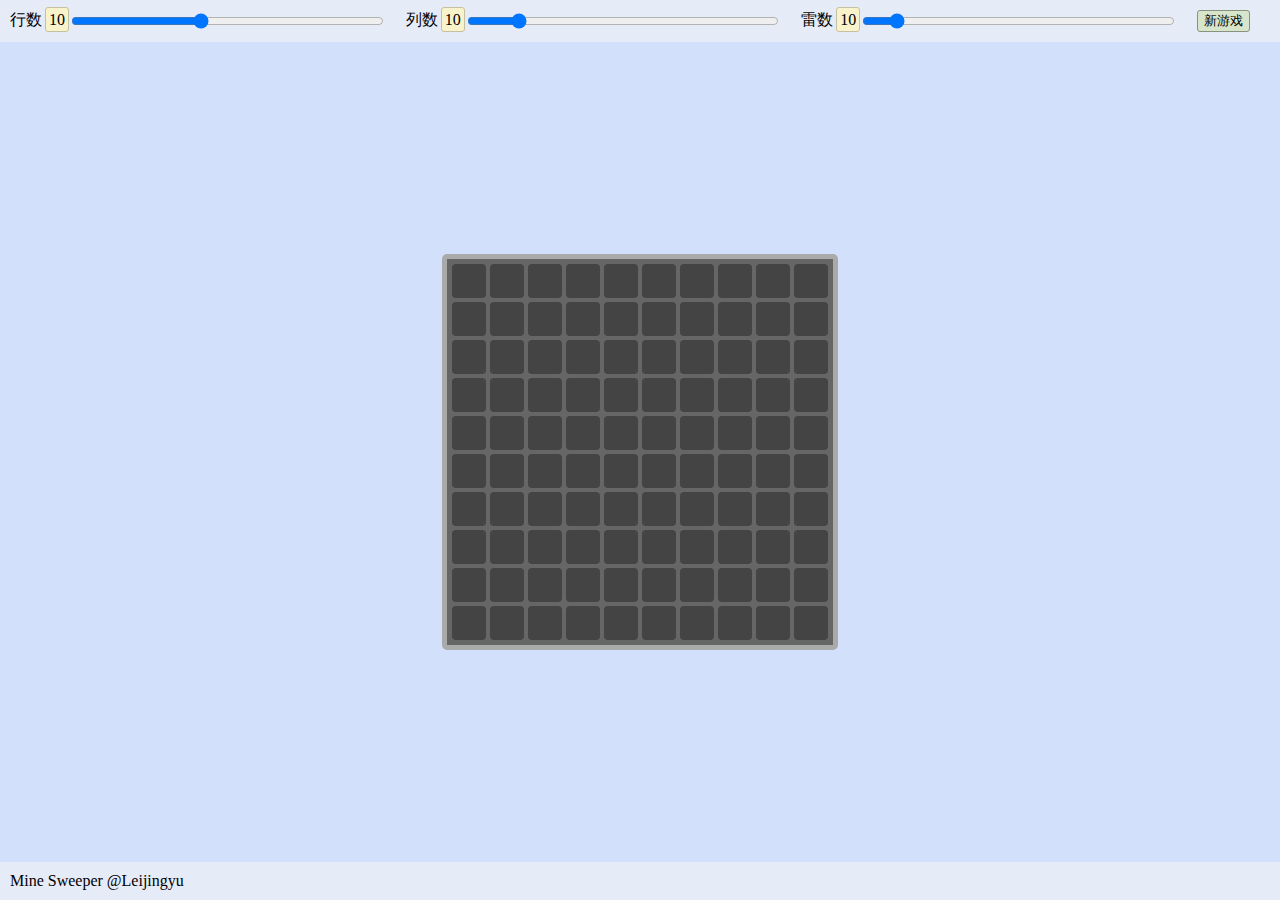
==== index.html @ 9271e292 "rename to index.html" ====
<!DOCTYPE html>
<html lang="en">

<head>
    <meta charset="UTF-8">
    <meta name="viewport" content="width=device-width, initial-scale=1.0">
    <title>扫雷</title>
    <link rel="stylesheet" href="style.css">
    <script src="minesweeper.js" defer></script>
</head>

<body>
    <div id="toolbar">
        <div>
            <label for="numRows">行数<span></span></label>
            <input type="range" id="numRows" value="10" min="3" max="20" />
        </div>
        <div>
            <label for="numCols">列数<span></span></label>
            <input type="range" id="numCols" value="10" min="3" max="50" />
        </div>
        <div>
            <label for="numMines">雷数<span></span></label>
            <input type="range" id="numMines" value="10" min="1" max="100" />
        </div>
        <div>
            <button id="newGame">新游戏</button>
        </div>
    </div>
    <div id="main">
        <div id="stage">
            <div class="row">
                <div class="cell">
                    <div class="cell-inner"></div>
                </div>
                <div class="cell">
                    <div class="cell-inner-opened">1</div>
                </div>

            </div>
        </div>
    </div>
    <div id="footer">
        Mine Sweeper @Leijingyu
    </div>
</body>

</html>
---- style.css ----
body {
    display:flex;
    flex-direction: column;
    background-color: #D2E0FB;
    padding: 0px;
    margin: 0px;
    height: 100vh;
}
#toolbar, #footer {
    background-color: #e6ebf8;
    padding: 10px;
    flex: 0 0;
    display: flex;
    flex-direction: row;
}
#toolbar>div {
    flex: 1 1;
    display: flex;
    margin-right: 20px;
}
#toolbar>div>label>span {
    background-color: #F9F3CC;
    border:1px solid #c5c0a1;
    padding:3px;
    border-radius: 3px;
    margin-left: 3px;
}
#toolbar>div>input {
    flex: 1 1;
}
#toolbar>div:has(>#newGame) {
    flex: 0 0 auto;
}
button#newGame, button#newGame:active:hover {
    background-color: #D7E5CA;
    border: 1px solid #88927f;
    border-radius: 3px;
}
button#newGame:hover {
    background-color: #ebf9dd;
    border: 1px solid #0e0f0d;
}
#main {
    flex: 1 0;
    display: flex;
    overflow: auto;
}
#stage {
    display:flex;
    flex-direction: column;
    background-color: #666;
    border: 5px solid #aaa;
    border-radius: 5px;
    margin: auto;  /*https://stackoverflow.com/questions/33454533/cant-scroll-to-top-of-flex-item-that-is-overflowing-container*/
    padding: 3px;
    user-select: none;
}
.row {
    display: flex;
}
.cell, .cell-inner, .cell-inner-opened{
    display:flex;
    justify-content: center;
    align-items: center;
}
.cell {
    width:1.5em;
    height:1.5em;
    margin:1px;
    font-size:1.5em;
}
.cell-inner, .cell-inner-opened {
    width: 95%;
    height: 95%;
    border-radius: 4px;
}
.cell-inner {
    background-color: #444;
    cursor: pointer;
}
.cell-inner-opened {
    background-color: #fff;
    color: #555;
    font-weight: bolder;   
    cursor:default;
    animation: cell-open 0.2s ease-in;
}
.cell-explode {
    background-color: rgb(255, 160, 160);
}

@keyframes cell-open {
    from {
        background-color: #ccc;
        scale: 1.2;
    }
}
.cell-inner:hover {
    background-color: #eee;
}
.cell-number-0 {
    background-color: #bbb;
}
.cell-number-1 {
    color: blue;
}
.cell-number-2 {
    color: green; 
}
.cell-number-3 {
    color: red;
}
.cell-number-4 {
    color: orange;
}
.cell-number-5 {
    color: purple
}
.cell-number-6 {
    color: peru;   
}
.cell-number-7 {
    color: black;   
}
.cell-number-8 {
    color: cyan;   
}
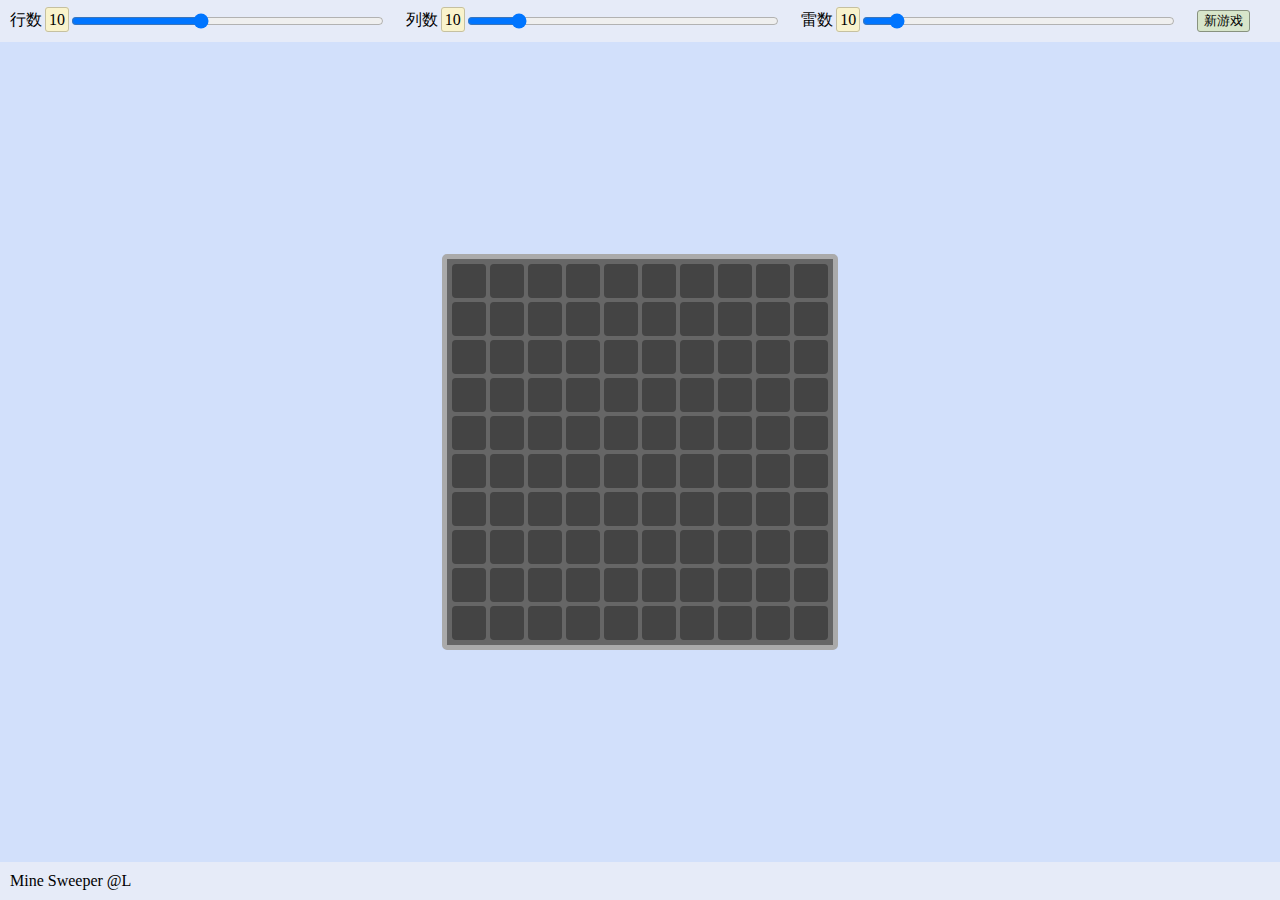
==== commit 32dc07e9: "copyright" ====
--- a/index.html
+++ b/index.html
@@ -3,7 +3,7 @@
 
 <head>
     <meta charset="UTF-8">
-    <meta name="viewport" content="width=device-width, initial-scale=1.0">
+    <meta name="viewport" content="width=device-width, initial-scale=1.0, user-scalable=false">
     <title>扫雷</title>
     <link rel="stylesheet" href="style.css">
     <script src="minesweeper.js" defer></script>
@@ -12,15 +12,15 @@
 <body>
     <div id="toolbar">
         <div>
-            <label for="numRows">行数<span></span></label>
+            <label for="numRows">行数<span>10</span></label>
             <input type="range" id="numRows" value="10" min="3" max="20" />
         </div>
         <div>
-            <label for="numCols">列数<span></span></label>
+            <label for="numCols">列数<span>10</span></label>
             <input type="range" id="numCols" value="10" min="3" max="50" />
         </div>
         <div>
-            <label for="numMines">雷数<span></span></label>
+            <label for="numMines">雷数<span>10</span></label>
             <input type="range" id="numMines" value="10" min="1" max="100" />
         </div>
         <div>
@@ -41,7 +41,7 @@
         </div>
     </div>
     <div id="footer">
-        Mine Sweeper @Leijingyu
+        Mine Sweeper @L
     </div>
 </body>
 
--- a/style.css
+++ b/style.css
@@ -12,11 +12,15 @@
     flex: 0 0;
     display: flex;
     flex-direction: row;
+    flex-wrap: wrap;
 }
 #toolbar>div {
     flex: 1 1;
     display: flex;
     margin-right: 20px;
+}
+#toolbar>div>label{
+    flex: 0 0 auto;
 }
 #toolbar>div>label>span {
     background-color: #F9F3CC;
